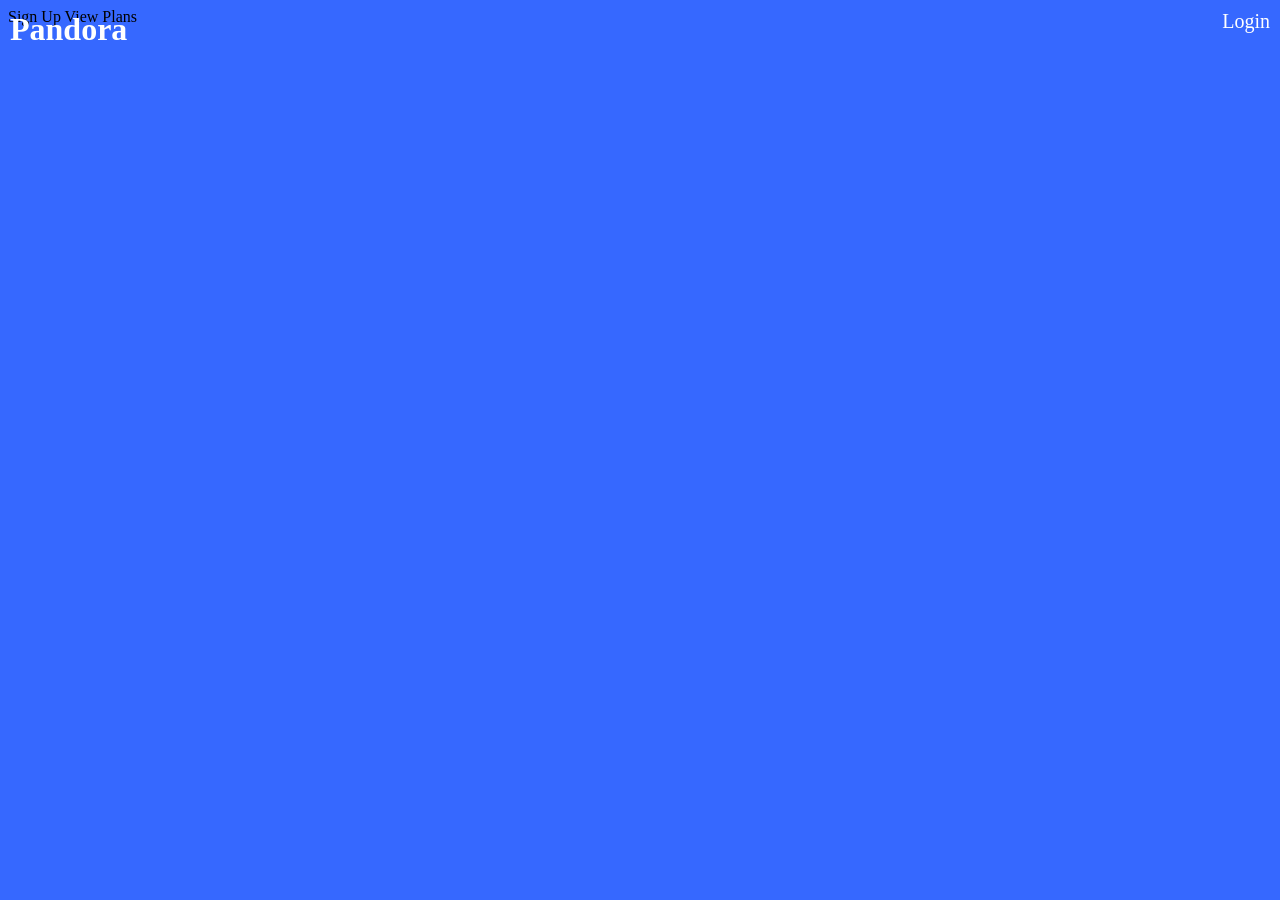
==== index.html @ 4a2c85c7 "Ab's commit" ====
<!DOCTYPE html>
<html>
<link rel="stylesheet" href="styles.css">
<title>
    CopyCat
</title>

<body>
    <h1 class="logo">
        Pandora
    </h1>
    <p1 class="stuff">
        Login
    </p1>
    <p1>
        Sign Up
    </p1>
    <p1>
        View Plans
    </p1>
</body>

</html>
---- styles.css ----
body{
    background-color: #3668ff;
    
}
.logo{
    font-family: ;
    position: absolute; top: -10px;
    position: absolute; left: 10px;
    color: white;
}
.stuff{
    position: absolute;top:10px;
    position: absolute;right: 10px;
    color: white;
    font-size: 20px;
}
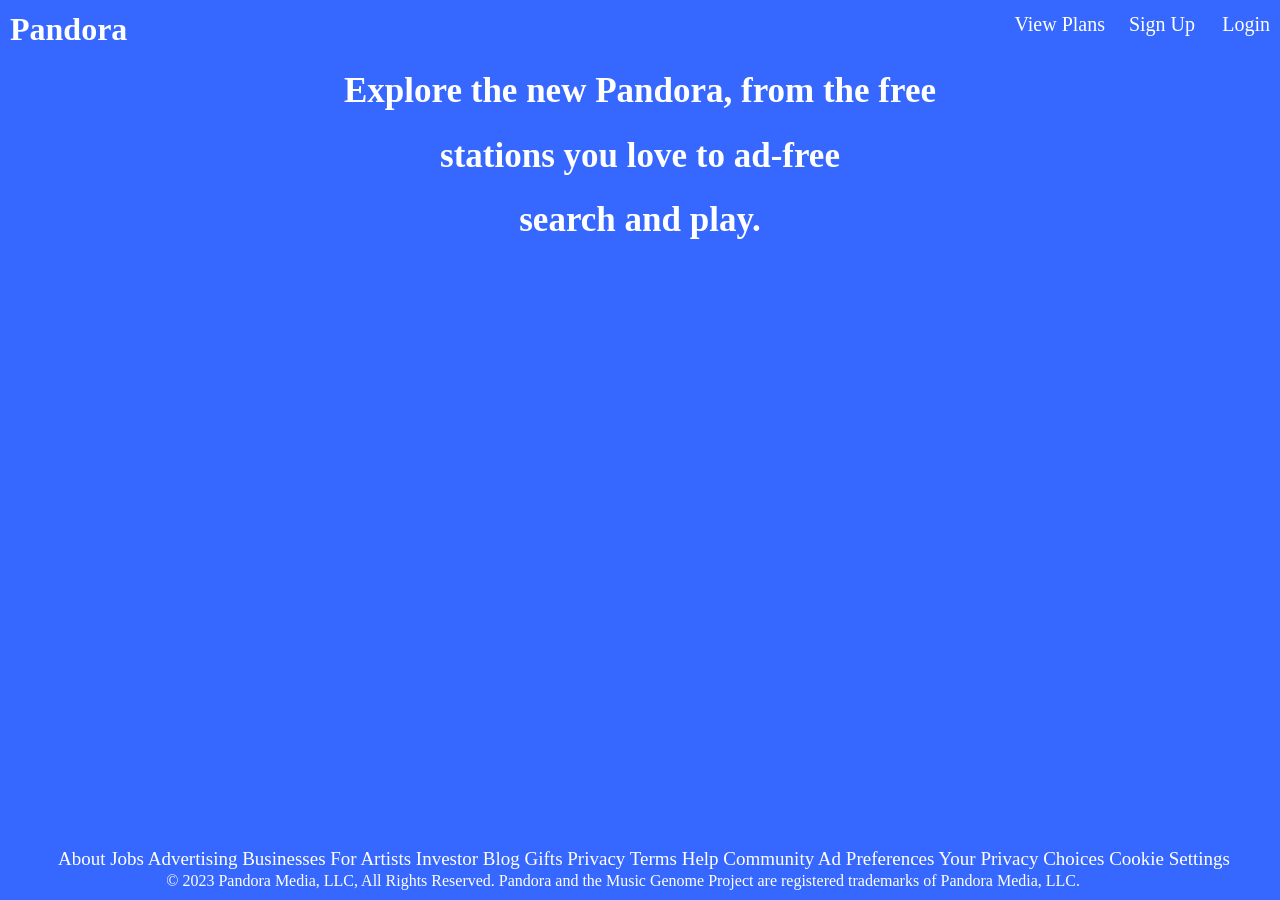
==== commit 0b645c45: "added text" ====
--- a/index.html
+++ b/index.html
@@ -12,12 +12,38 @@
     <p1 class="stuff">
         Login
     </p1>
-    <p1>
+    <p1 class="sign">
         Sign Up
     </p1>
-    <p1>
+    <p1 class="view">
         View Plans
     </p1>
+
+    <center class="text">
+        <h1 class="ad1">
+            Explore the new Pandora, from the free
+        </h1>
+        <h1 class="ad2">
+            stations you love to ad‑free
+        </h1>
+        <h1 class="ad3">
+            search and play.
+        </h1>
+        <p1 class="bottom">
+            About Jobs Advertising Businesses For Artists Investor Blog Gifts Privacy Terms Help Community Ad
+            Preferences Your
+            Privacy Choices Cookie Settings
+
+        </p1>
+        <p1 class="copyright">
+            © 2023 Pandora Media, LLC, All Rights Reserved. Pandora and the Music Genome Project are registered
+            trademarks of Pandora Media, LLC.
+        </p1>
+
+    </center>
+
+
 </body>
 
+
 </html>
--- a/styles.css
+++ b/styles.css
@@ -3,14 +3,53 @@
     
 }
 .logo{
-    font-family: ;
+    font-size: 32px;
     position: absolute; top: -10px;
     position: absolute; left: 10px;
     color: white;
 }
 .stuff{
-    position: absolute;top:10px;
+    position: absolute;top:13px;
     position: absolute;right: 10px;
     color: white;
     font-size: 20px;
+}
+.sign{
+    position: absolute;top: 13px;
+    position: absolute;right: 85px;
+    color: white;
+    font-size: 20px;
+
+}
+.view{
+    position: absolute; top: 13px;
+    position: absolute; right: 175px;
+    color: white;
+    font-size: 20px;
+}
+.ad1{
+    color: white;
+    font-size: 35px;
+    position: relative;top:48px
+}
+.ad2{
+    color: white;
+    font-size: 35px;
+    position: relative;top:49px;
+}
+.ad3{
+    color: white;
+    font-size: 35px;
+    position: relative;top:50px
+}
+.copyright{
+    color: white;
+    position: absolute;bottom:10px;
+    position: absolute;right: 200px;
+}
+.bottom{
+    color: white;
+    position: absolute;bottom: 30px;
+    position: absolute;right: 50px;
+    font-size: 19px;
 }
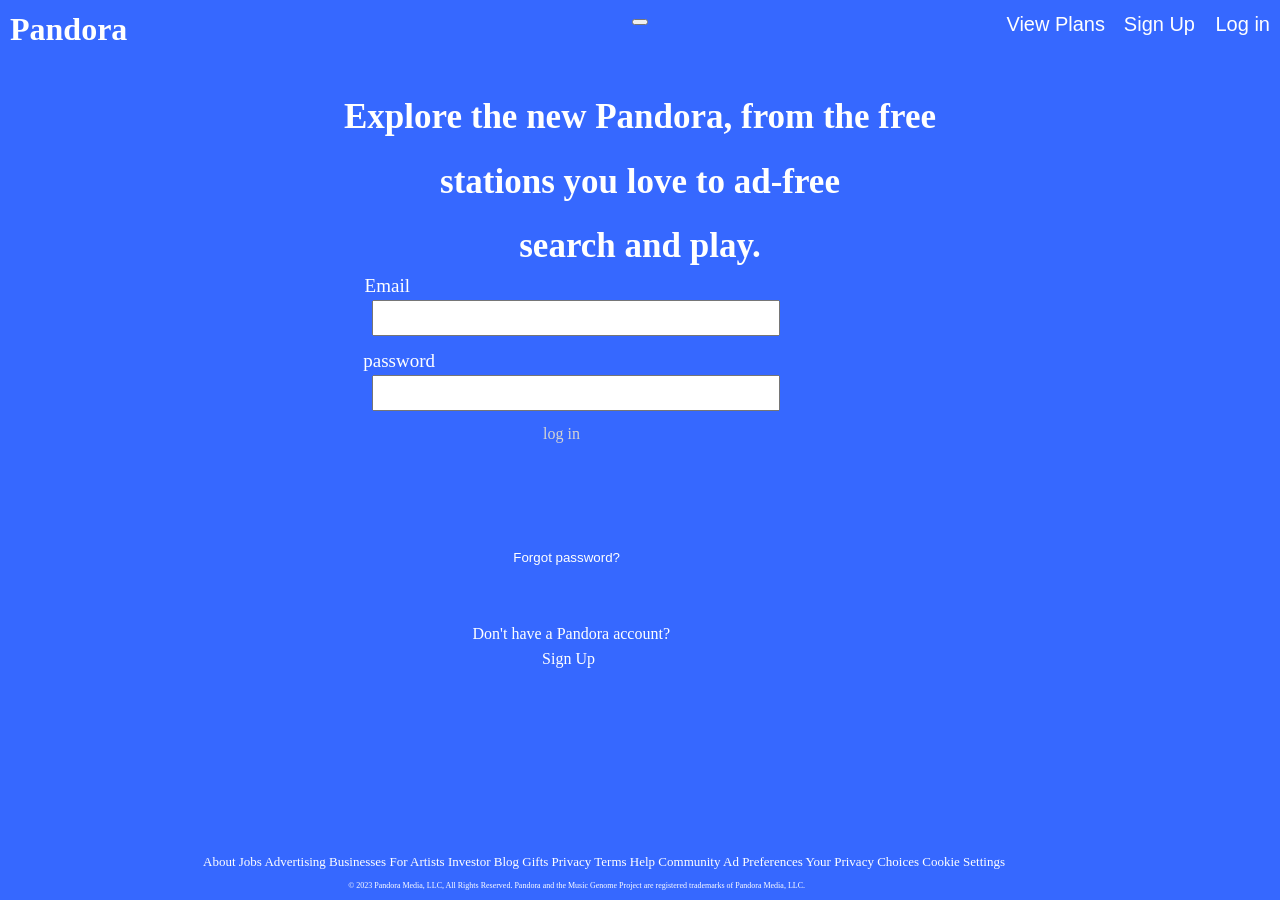
==== commit 00e3f937: "Final commit" ====
--- a/index.html
+++ b/index.html
@@ -8,18 +8,31 @@
 <body>
     <h1 class="logo">
         Pandora
+
+
     </h1>
-    <p1 class="stuff">
-        Login
-    </p1>
-    <p1 class="sign">
-        Sign Up
-    </p1>
-    <p1 class="view">
-        View Plans
-    </p1>
+    <center class="text">
+        <button>
+            <p1 class="stuff">
+                Log in
+            </p1>
+            <p1 class="sign">
+                Sign Up
+            </p1>
+            <p1 class="view">
+                View Plans
+            </p1>
+            <p1 class="forgotten">
+                Forgot password?
+            </p1>
 
-    <center class="text">
+        </button>
+        <p1 class="login">
+            log in
+        </p1>
+
+
+
         <h1 class="ad1">
             Explore the new Pandora, from the free
         </h1>
@@ -39,6 +52,20 @@
             © 2023 Pandora Media, LLC, All Rights Reserved. Pandora and the Music Genome Project are registered
             trademarks of Pandora Media, LLC.
         </p1>
+        <form>
+            <label for email class="email">Email</label>
+            <input type="text" id="email" class="box1">
+        </form>
+        <form>
+            <label for password class="password">password</label>
+            <input type="text" class="box2" id="password">
+        </form>
+        <p1 class="account">
+            Don't have a Pandora account?
+        </p1>
+        <p1 class="signup">
+            Sign Up
+        </p1>
 
     </center>
 
--- a/styles.css
+++ b/styles.css
@@ -45,11 +45,57 @@
 .copyright{
     color: white;
     position: absolute;bottom:10px;
-    position: absolute;right: 200px;
+    position: absolute;right: 475px;
+    font-size: 8px;
 }
 .bottom{
     color: white;
     position: absolute;bottom: 30px;
-    position: absolute;right: 50px;
+    position: absolute;right: 275px;
+    font-size: 13px;
+}
+
+.box1{
+    position: absolute;top:300px;
+    position: absolute;right:500px;
+    height:30px;
+    width: 400px;
+}
+.email{
+    color: white;
     font-size: 19px;
+    position: absolute;right:870px;
+    position: absolute;top: 275px;
+}
+.box2{
+    position: absolute;top: 375px;
+    position: absolute;right:500px;
+    height:30px;
+    width: 400px;
+}
+.password{
+    color: white;
+    font-size: 19px;
+    position: absolute;right:845px;
+    position: absolute;top:350px;
+}
+.forgotten{
+    color: white;
+    position: absolute;top:550px;
+    position: absolute;right: 660px;
+}
+.login{
+    color: lightgray;
+    position: absolute;right:700px;
+    position: absolute;top:425px
+}
+.account{
+    color: white;
+    position: absolute;top:625px;
+    position: absolute;right:610px;
+}
+.signup{
+    color: white;
+    position: absolute;top: 650px;
+    position: absolute;right: 685px;
 }
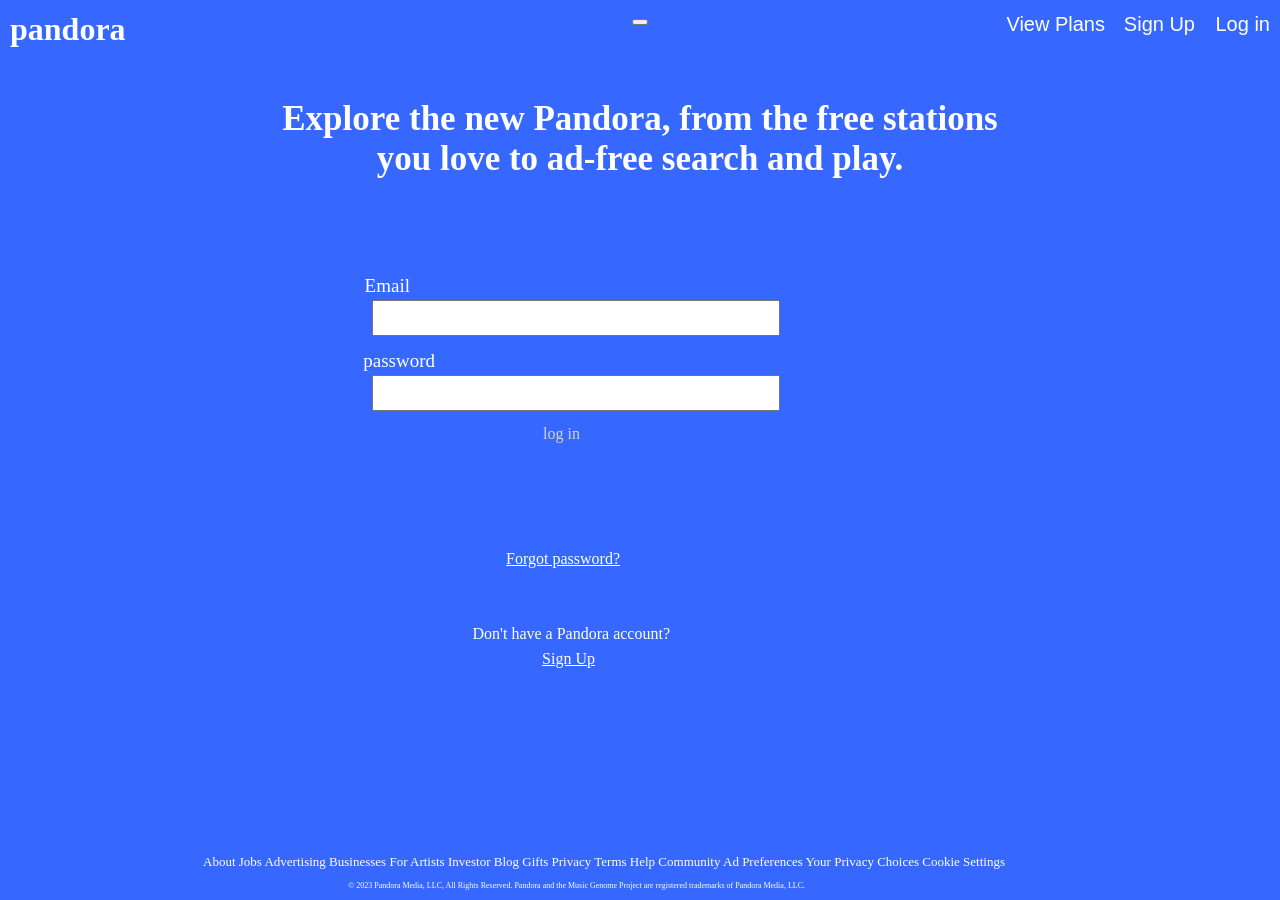
==== commit 283f35e8: "njoa" ====
--- a/index.html
+++ b/index.html
@@ -7,7 +7,7 @@
 
 <body>
     <h1 class="logo">
-        Pandora
+        pandora
 
 
     </h1>
@@ -22,25 +22,21 @@
             <p1 class="view">
                 View Plans
             </p1>
-            <p1 class="forgotten">
-                Forgot password?
-            </p1>
+
 
         </button>
+        <a href="https://www.pandora.com/account/help" class="forgotten">
+            Forgot password?
+        </a>
         <p1 class="login">
             log in
         </p1>
 
+        <h1 class="ad1">
+            Explore the new Pandora, from the free stations<br> you love to ad‑free search and play.
 
 
-        <h1 class="ad1">
-            Explore the new Pandora, from the free
-        </h1>
-        <h1 class="ad2">
-            stations you love to ad‑free
-        </h1>
-        <h1 class="ad3">
-            search and play.
+
         </h1>
         <p1 class="bottom">
             About Jobs Advertising Businesses For Artists Investor Blog Gifts Privacy Terms Help Community Ad
@@ -63,9 +59,10 @@
         <p1 class="account">
             Don't have a Pandora account?
         </p1>
-        <p1 class="signup">
+        <a class="signup" href="https://www.pandora.com/account/register">
+
             Sign Up
-        </p1>
+        </a>
 
     </center>
 
--- a/styles.css
+++ b/styles.css
@@ -1,101 +1,118 @@
-body{
-    background-color: #3668ff;
-    
+body {
+  background-color: #3668ff;
 }
-.logo{
-    font-size: 32px;
-    position: absolute; top: -10px;
-    position: absolute; left: 10px;
-    color: white;
+.logo {
+  font-size: 32px;
+  position: absolute;
+  top: -10px;
+  position: absolute;
+  left: 10px;
+  color: white;
 }
-.stuff{
-    position: absolute;top:13px;
-    position: absolute;right: 10px;
-    color: white;
-    font-size: 20px;
+.stuff {
+  position: absolute;
+  top: 13px;
+  position: absolute;
+  right: 10px;
+  color: white;
+  font-size: 20px;
 }
-.sign{
-    position: absolute;top: 13px;
-    position: absolute;right: 85px;
-    color: white;
-    font-size: 20px;
-
+.sign {
+  position: absolute;
+  top: 13px;
+  position: absolute;
+  right: 85px;
+  color: white;
+  font-size: 20px;
 }
-.view{
-    position: absolute; top: 13px;
-    position: absolute; right: 175px;
-    color: white;
-    font-size: 20px;
+.view {
+  position: absolute;
+  top: 13px;
+  position: absolute;
+  right: 175px;
+  color: white;
+  font-size: 20px;
 }
-.ad1{
-    color: white;
-    font-size: 35px;
-    position: relative;top:48px
+.ad1 {
+  color: white;
+  font-size: 35px;
+  position: relative;
+  top: 50px;
 }
-.ad2{
-    color: white;
-    font-size: 35px;
-    position: relative;top:49px;
+.copyright {
+  color: white;
+  position: absolute;
+  bottom: 10px;
+  position: absolute;
+  right: 475px;
+  font-size: 8px;
 }
-.ad3{
-    color: white;
-    font-size: 35px;
-    position: relative;top:50px
-}
-.copyright{
-    color: white;
-    position: absolute;bottom:10px;
-    position: absolute;right: 475px;
-    font-size: 8px;
-}
-.bottom{
-    color: white;
-    position: absolute;bottom: 30px;
-    position: absolute;right: 275px;
-    font-size: 13px;
+.bottom {
+  color: white;
+  position: absolute;
+  bottom: 30px;
+  position: absolute;
+  right: 275px;
+  font-size: 13px;
 }
 
-.box1{
-    position: absolute;top:300px;
-    position: absolute;right:500px;
-    height:30px;
-    width: 400px;
+.box1 {
+  position: absolute;
+  top: 300px;
+  position: absolute;
+  right: 500px;
+  height: 30px;
+  width: 400px;
 }
-.email{
-    color: white;
-    font-size: 19px;
-    position: absolute;right:870px;
-    position: absolute;top: 275px;
+.email {
+  color: white;
+  font-size: 19px;
+  position: absolute;
+  right: 870px;
+  position: absolute;
+  top: 275px;
 }
-.box2{
-    position: absolute;top: 375px;
-    position: absolute;right:500px;
-    height:30px;
-    width: 400px;
+.box2 {
+  position: absolute;
+  top: 375px;
+  position: absolute;
+  right: 500px;
+  height: 30px;
+  width: 400px;
 }
-.password{
-    color: white;
-    font-size: 19px;
-    position: absolute;right:845px;
-    position: absolute;top:350px;
+.password {
+  color: white;
+  font-size: 19px;
+  position: absolute;
+  right: 845px;
+  position: absolute;
+  top: 350px;
 }
-.forgotten{
-    color: white;
-    position: absolute;top:550px;
-    position: absolute;right: 660px;
+.forgotten {
+  color: white;
+  position: absolute;
+  top: 550px;
+  position: absolute;
+  right: 660px;
 }
-.login{
-    color: lightgray;
-    position: absolute;right:700px;
-    position: absolute;top:425px
+.login {
+  color: lightgray;
+  position: absolute;
+  right: 700px;
+  position: absolute;
+  top: 425px;
 }
-.account{
-    color: white;
-    position: absolute;top:625px;
-    position: absolute;right:610px;
+.account {
+  color: white;
+  position: absolute;
+  top: 625px;
+  position: absolute;
+  right: 610px;
 }
-.signup{
-    color: white;
-    position: absolute;top: 650px;
-    position: absolute;right: 685px;
-}+.signup {
+  color: white;
+  position: absolute;
+  top: 650px;
+  position: absolute;
+  right: 685px;
+}
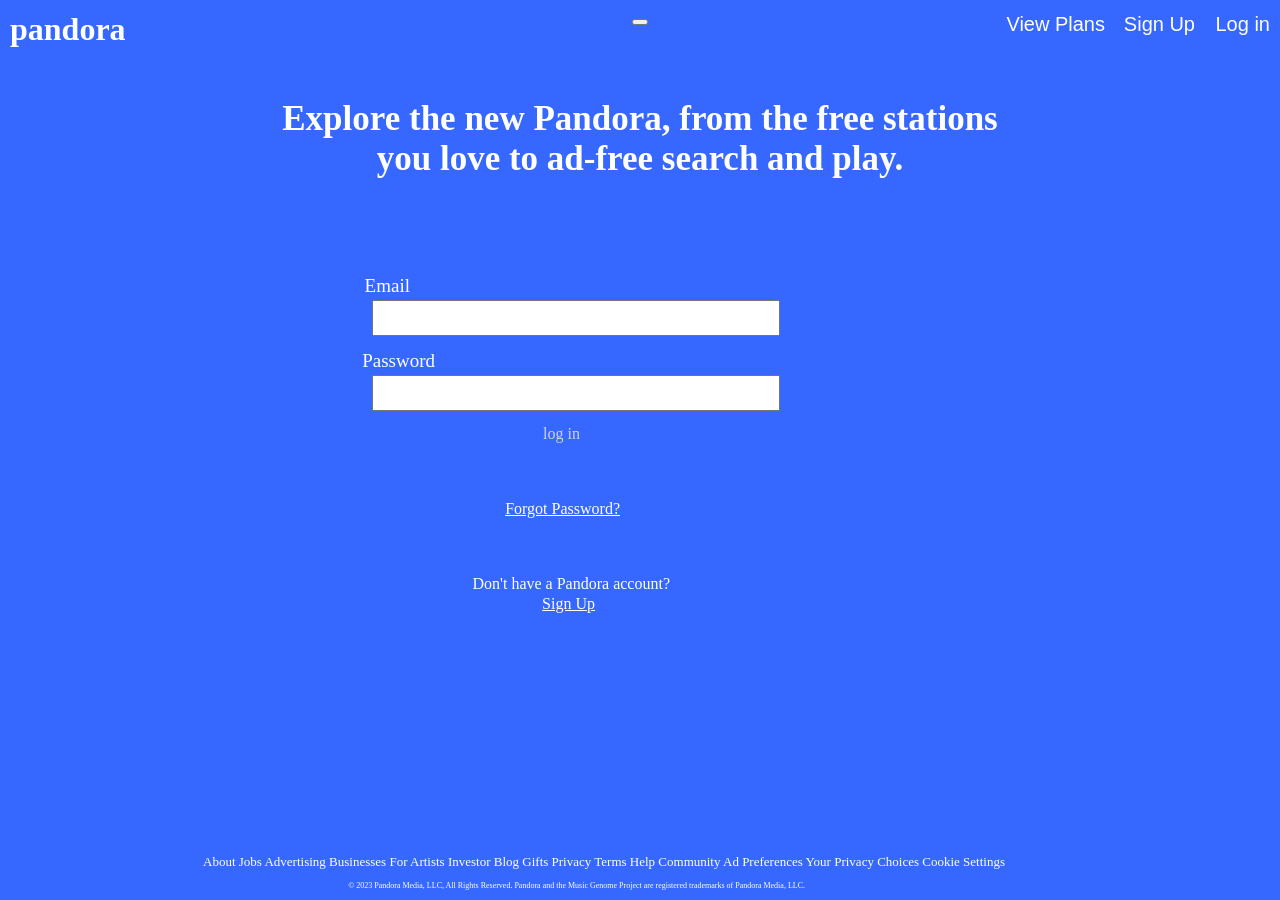
==== commit f9ce364b: "oc" ====
--- a/index.html
+++ b/index.html
@@ -26,7 +26,7 @@
 
         </button>
         <a href="https://www.pandora.com/account/help" class="forgotten">
-            Forgot password?
+            Forgot Password?
         </a>
         <p1 class="login">
             log in
@@ -53,7 +53,7 @@
             <input type="text" id="email" class="box1">
         </form>
         <form>
-            <label for password class="password">password</label>
+            <label for password class="password">Password</label>
             <input type="text" class="box2" id="password">
         </form>
         <p1 class="account">
--- a/styles.css
+++ b/styles.css
@@ -91,7 +91,7 @@
 .forgotten {
   color: white;
   position: absolute;
-  top: 550px;
+  top: 500px;
   position: absolute;
   right: 660px;
 }
@@ -105,14 +105,14 @@
 .account {
   color: white;
   position: absolute;
-  top: 625px;
+  top: 575px;
   position: absolute;
   right: 610px;
 }
 .signup {
   color: white;
   position: absolute;
-  top: 650px;
+  top: 595px;
   position: absolute;
   right: 685px;
 }
